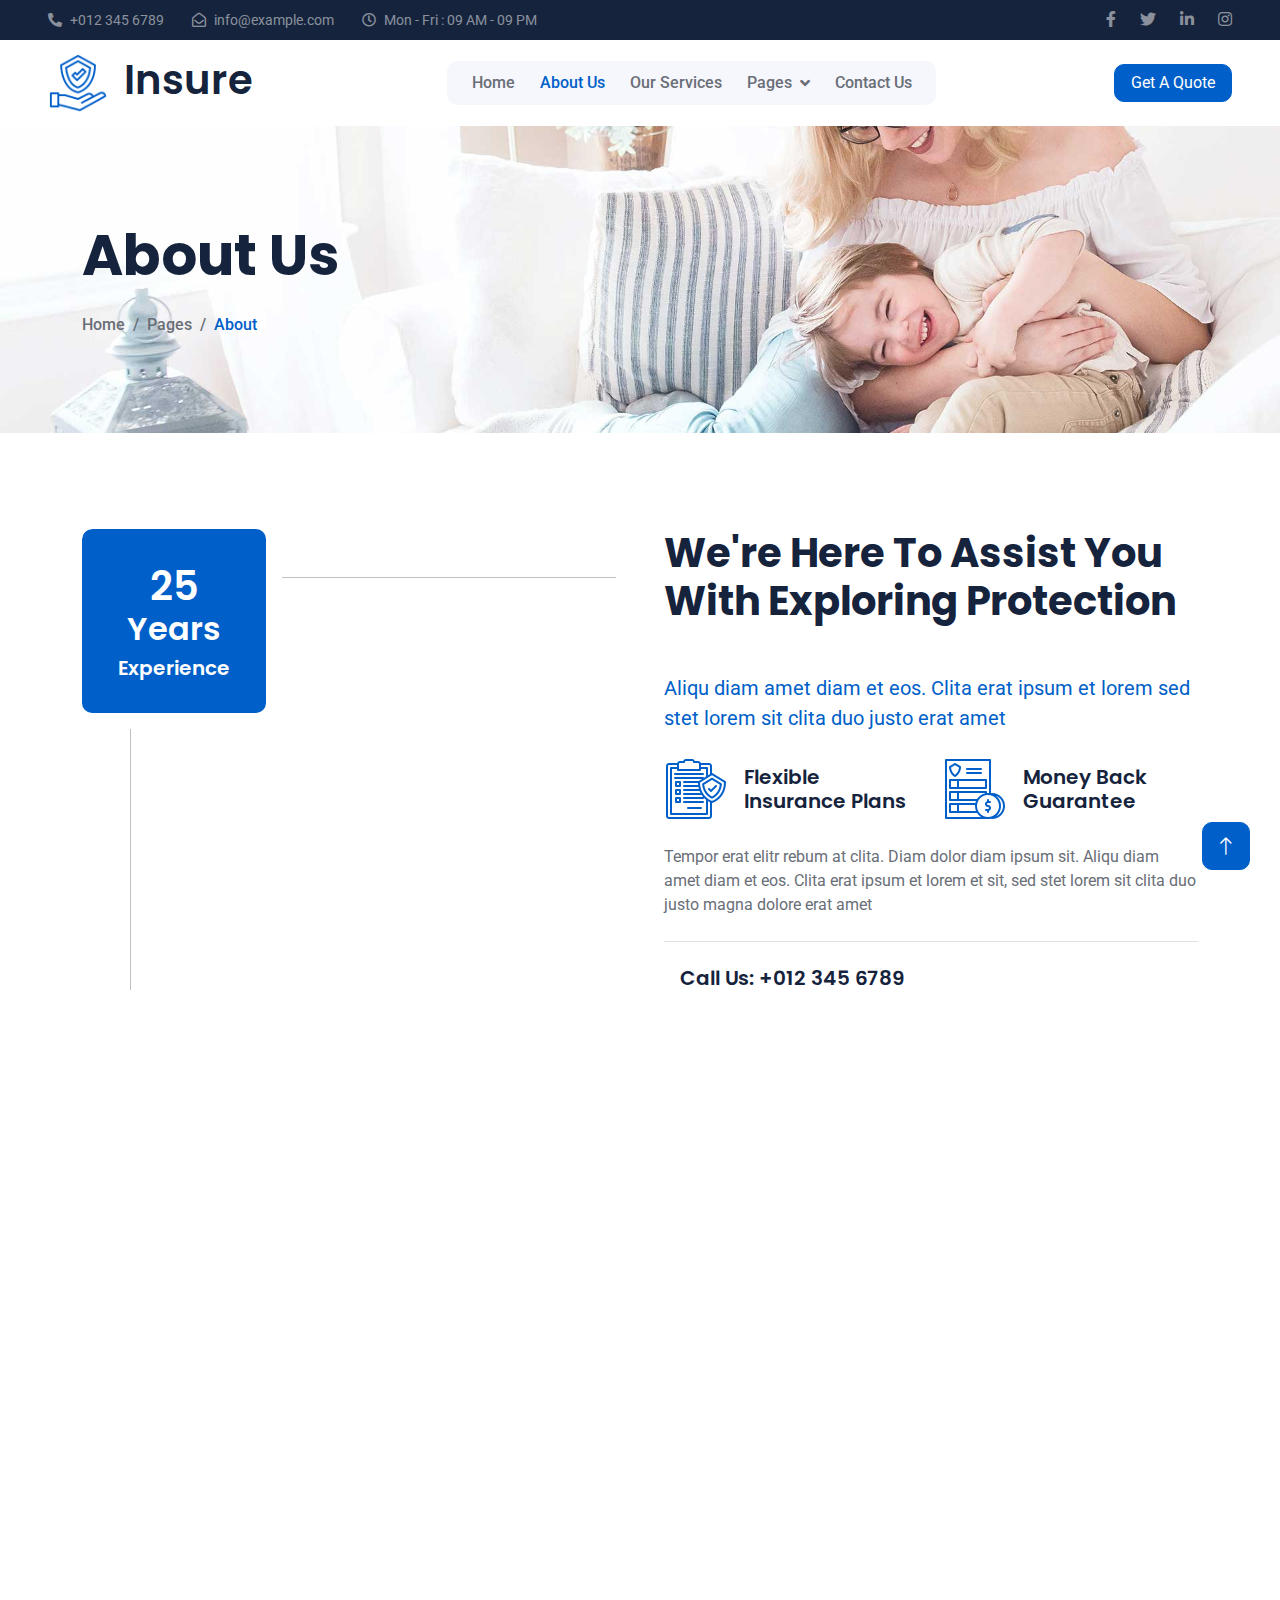
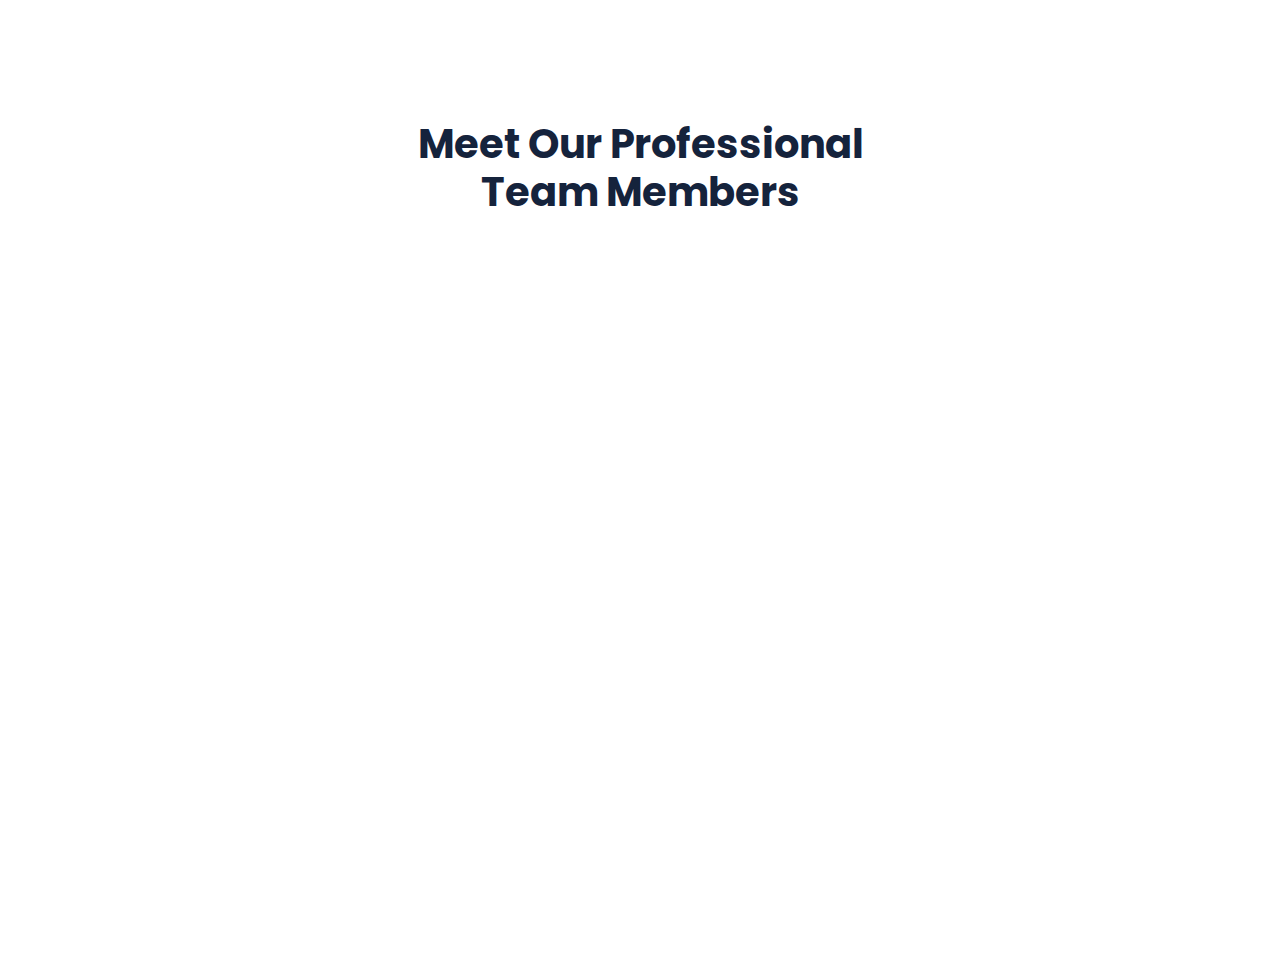
==== about.html @ 09db748a "first commit" ====
<!DOCTYPE html>
<html lang="en">
  <head>
    <meta charset="utf-8" />
    <title>Insure - Insurance HTML Template</title>
    <meta content="width=device-width, initial-scale=1.0" name="viewport" />
    <meta content="" name="keywords" />
    <meta content="" name="description" />

    <!-- Favicon -->
    <link href="img/favicon.ico" rel="icon" />

    <!-- Google Web Fonts -->
    <link rel="preconnect" href="https://fonts.googleapis.com" />
    <link rel="preconnect" href="https://fonts.gstatic.com" crossorigin />
    <link
      href="https://fonts.googleapis.com/css2?family=Roboto:wght@400;500&family=Poppins:wght@600;700&display=swap"
      rel="stylesheet"
    />

    <!-- Icon Font Stylesheet -->
    <link   
      href="https://cdnjs.cloudflare.com/ajax/libs/font-awesome/5.10.0/css/all.min.css"
      rel="stylesheet"
    />
    <link
      href="https://cdn.jsdelivr.net/npm/bootstrap-icons@1.4.1/font/bootstrap-icons.css"
      rel="stylesheet"
    />

    <!-- Libraries Stylesheet -->
    <link href="lib/animate/animate.min.css" rel="stylesheet" />
    <link href="lib/owlcarousel/assets/owl.carousel.min.css" rel="stylesheet" />

    <!-- Customized Bootstrap Stylesheet -->
    <link href="css/bootstrap.min.css" rel="stylesheet" />

    <!-- Template Stylesheet -->
    <link href="css/style.css" rel="stylesheet" />
  </head>

  <body>
    <!-- Spinner Start -->
    <div
      id="spinner"
      class="show bg-white position-fixed translate-middle w-100 vh-100 top-50 start-50 d-flex align-items-center justify-content-center"
    >
      <div class="spinner-grow text-primary" role="status"></div>
    </div>
    <!-- Spinner End -->

    <!-- Topbar Start -->
    <div
      class="container-fluid bg-dark text-white-50 py-2 px-0 d-none d-lg-block"
    >
      <div class="row gx-0 align-items-center">
        <div class="col-lg-7 px-5 text-start">
          <div class="h-100 d-inline-flex align-items-center me-4">
            <small class="fa fa-phone-alt me-2"></small>
            <small>+012 345 6789</small>
          </div>
          <div class="h-100 d-inline-flex align-items-center me-4">
            <small class="far fa-envelope-open me-2"></small>
            <small>info@example.com</small>
          </div>
          <div class="h-100 d-inline-flex align-items-center me-4">
            <small class="far fa-clock me-2"></small>
            <small>Mon - Fri : 09 AM - 09 PM</small>
          </div>
        </div>
        <div class="col-lg-5 px-5 text-end">
          <div class="h-100 d-inline-flex align-items-center">
            <a class="text-white-50 ms-4" href=""
              ><i class="fab fa-facebook-f"></i
            ></a>
            <a class="text-white-50 ms-4" href=""
              ><i class="fab fa-twitter"></i
            ></a>
            <a class="text-white-50 ms-4" href=""
              ><i class="fab fa-linkedin-in"></i
            ></a>
            <a class="text-white-50 ms-4" href=""
              ><i class="fab fa-instagram"></i
            ></a>
          </div>
        </div>
      </div>
    </div>
    <!-- Topbar End -->

    <!-- Navbar Start -->
    <nav
      class="navbar navbar-expand-lg bg-white navbar-light sticky-top px-4 px-lg-5"
    >
      <a href="index.html" class="navbar-brand d-flex align-items-center">
        <h1 class="m-0">
          <img
            class="img-fluid me-3"
            src="img/icon/icon-02-primary.png"
            alt=""
          />Insure
        </h1>
      </a>
      <button
        type="button"
        class="navbar-toggler"
        data-bs-toggle="collapse"
        data-bs-target="#navbarCollapse"
      >
        <span class="navbar-toggler-icon"></span>
      </button>
      <div class="collapse navbar-collapse" id="navbarCollapse">
        <div class="navbar-nav mx-auto bg-light rounded pe-4 py-3 py-lg-0">
          <a href="index.html" class="nav-item nav-link">Home</a>
          <a href="about.html" class="nav-item nav-link active">About Us</a>
          <a href="service.html" class="nav-item nav-link">Our Services</a>
          <div class="nav-item dropdown">
            <a
              href="#"
              class="nav-link dropdown-toggle"
              data-bs-toggle="dropdown"
              >Pages</a
            >
            <div class="dropdown-menu bg-light border-0 m-0">
              <a href="feature.html" class="dropdown-item">Features</a>
              <a href="appointment.html" class="dropdown-item">Appointment</a>
              <a href="team.html" class="dropdown-item">Team Members</a>
              <a href="testimonial.html" class="dropdown-item">Testimonial</a>
              <a href="404.html" class="dropdown-item">404 Page</a>
            </div>
          </div>
          <a href="contact.html" class="nav-item nav-link">Contact Us</a>
          
        </div>
      </div>
      <a href="" class="btn btn-primary px-3 d-none d-lg-block">Get A Quote</a>
    </nav>
    <!-- Navbar End -->

    <!-- Page Header Start -->
    <div
      class="container-fluid page-header py-5 mb-5 wow fadeIn"
      data-wow-delay="0.1s"
    >
      <div class="container py-5">
        <h1 class="display-4 animated slideInDown mb-4">About Us</h1>
        <nav aria-label="breadcrumb animated slideInDown">
          <ol class="breadcrumb mb-0">
            <li class="breadcrumb-item"><a href="#">Home</a></li>
            <li class="breadcrumb-item"><a href="#">Pages</a></li>
            <li class="breadcrumb-item active" aria-current="page">About</li>
          </ol>
        </nav>
      </div>
    </div>
    <!-- Page Header End -->

    <!-- About Start -->
    <div class="container-xxl py-5">
      <div class="container">
        <div class="row g-5">
          <div class="col-lg-6 wow fadeInUp" data-wow-delay="0.1s">
            <div
              class="position-relative overflow-hidden rounded ps-5 pt-5 h-100"
              style="min-height: 400px"
            >
              <img
                class="position-absolute w-100 h-100"
                src="img/about.jpg"
                alt=""
                style="object-fit: cover"
              />
              <div
                class="position-absolute top-0 start-0 bg-white rounded pe-3 pb-3"
                style="width: 200px; height: 200px"
              >
                <div
                  class="d-flex flex-column justify-content-center text-center bg-primary rounded h-100 p-3"
                >
                  <h1 class="text-white mb-0">25</h1>
                  <h2 class="text-white">Years</h2>
                  <h5 class="text-white mb-0">Experience</h5>
                </div>
              </div>
            </div>
          </div>
          <div class="col-lg-6 wow fadeInUp" data-wow-delay="0.5s">
            <div class="h-100">
              <h1 class="display-6 mb-5">
                We're Here To Assist You With Exploring Protection
              </h1>
              <p class="fs-5 text-primary mb-4">
                Aliqu diam amet diam et eos. Clita erat ipsum et lorem sed stet
                lorem sit clita duo justo erat amet
              </p>
              <div class="row g-4 mb-4">
                <div class="col-sm-6">
                  <div class="d-flex align-items-center">
                    <img
                      class="flex-shrink-0 me-3"
                      src="img/icon/icon-04-primary.png"
                      alt=""
                    />
                    <h5 class="mb-0">Flexible Insurance Plans</h5>
                  </div>
                </div>
                <div class="col-sm-6">
                  <div class="d-flex align-items-center">
                    <img
                      class="flex-shrink-0 me-3"
                      src="img/icon/icon-03-primary.png"
                      alt=""
                    />
                    <h5 class="mb-0">Money Back Guarantee</h5>
                  </div>
                </div>
              </div>
              <p class="mb-4">
                Tempor erat elitr rebum at clita. Diam dolor diam ipsum sit.
                Aliqu diam amet diam et eos. Clita erat ipsum et lorem et sit,
                sed stet lorem sit clita duo justo magna dolore erat amet
              </p>
              <div class="border-top mt-4 pt-4">
                <div class="d-flex align-items-center">
                  <img
                    class="flex-shrink-0 rounded-circle me-3"
                    src="img/profile.jpg"
                    alt=""
                  />
                  <h5 class="mb-0">Call Us: +012 345 6789</h5>
                </div>
              </div>
            </div>
          </div>
        </div>
      </div>
    </div>
    <!-- About End -->

    <!-- Facts Start -->
    <div class="container-fluid overflow-hidden my-5 px-lg-0">
      <div class="container facts px-lg-0">
        <div class="row g-0 mx-lg-0">
          <div class="col-lg-6 facts-text wow fadeIn" data-wow-delay="0.1s">
            <div class="h-100 px-4 ps-lg-0">
              <h1 class="text-white mb-4">For Individuals And Organisations</h1>
              <p class="text-light mb-5">
                Tempor erat elitr rebum at clita. Diam dolor diam ipsum sit.
                Aliqu diam amet diam et eos. Clita erat ipsum et lorem et sit,
                sed stet lorem sit clita duo justo magna dolore erat amet
              </p>
              <a href="" class="align-self-start btn btn-secondary py-3 px-5"
                >More Details</a
              >
            </div>
          </div>
          <div class="col-lg-6 facts-counter wow fadeIn" data-wow-delay="0.5s">
            <div class="h-100 px-4 pe-lg-0">
              <div class="row g-5">
                <div class="col-sm-6">
                  <h1 class="display-5" data-toggle="counter-up">1234</h1>
                  <p class="fs-5 text-primary">Happy Clients</p>
                </div>
                <div class="col-sm-6">
                  <h1 class="display-5" data-toggle="counter-up">1234</h1>
                  <p class="fs-5 text-primary">Projects Succeed</p>
                </div>
                <div class="col-sm-6">
                  <h1 class="display-5" data-toggle="counter-up">1234</h1>
                  <p class="fs-5 text-primary">Awards Achieved</p>
                </div>
                <div class="col-sm-6">
                  <h1 class="display-5" data-toggle="counter-up">1234</h1>
                  <p class="fs-5 text-primary">Team Members</p>
                </div>
              </div>
            </div>
          </div>
        </div>
      </div>
    </div>
    <!-- Facts End -->

    <!-- Team Start -->
    <div class="container-xxl py-5">
      <div class="container">
        <div class="text-center mx-auto" style="max-width: 500px">
          <h1 class="display-6 mb-5">Meet Our Professional Team Members</h1>
        </div>
        <div class="row g-4">
          <div class="col-lg-3 col-md-6 wow fadeInUp" data-wow-delay="0.1s">
            <div class="team-item rounded">
              <img class="img-fluid" src="img/team-1.jpg" alt="" />
              <div class="text-center p-4">
                <h5>Full Name</h5>
                <span>Designation</span>
              </div>
              <div class="team-text text-center bg-white p-4">
                <h5>Full Name</h5>
                <p>Designation</p>
                <div class="d-flex justify-content-center">
                  <a class="btn btn-square btn-light m-1" href=""
                    ><i class="fab fa-twitter"></i
                  ></a>
                  <a class="btn btn-square btn-light m-1" href=""
                    ><i class="fab fa-facebook-f"></i
                  ></a>
                  <a class="btn btn-square btn-light m-1" href=""
                    ><i class="fab fa-youtube"></i
                  ></a>
                  <a class="btn btn-square btn-light m-1" href=""
                    ><i class="fab fa-linkedin-in"></i
                  ></a>
                </div>
              </div>
            </div>
          </div>
          <div class="col-lg-3 col-md-6 wow fadeInUp" data-wow-delay="0.3s">
            <div class="team-item rounded">
              <img class="img-fluid" src="img/team-2.jpg" alt="" />
              <div class="text-center p-4">
                <h5>Full Name</h5>
                <span>Designation</span>
              </div>
              <div class="team-text text-center bg-white p-4">
                <h5>Full Name</h5>
                <p>Designation</p>
                <div class="d-flex justify-content-center">
                  <a class="btn btn-square btn-light m-1" href=""
                    ><i class="fab fa-twitter"></i
                  ></a>
                  <a class="btn btn-square btn-light m-1" href=""
                    ><i class="fab fa-facebook-f"></i
                  ></a>
                  <a class="btn btn-square btn-light m-1" href=""
                    ><i class="fab fa-youtube"></i
                  ></a>
                  <a class="btn btn-square btn-light m-1" href=""
                    ><i class="fab fa-linkedin-in"></i
                  ></a>
                </div>
              </div>
            </div>
          </div>
          <div class="col-lg-3 col-md-6 wow fadeInUp" data-wow-delay="0.5s">
            <div class="team-item rounded">
              <img class="img-fluid" src="img/team-3.jpg" alt="" />
              <div class="text-center p-4">
                <h5>Full Name</h5>
                <span>Designation</span>
              </div>
              <div class="team-text text-center bg-white p-4">
                <h5>Full Name</h5>
                <p>Designation</p>
                <div class="d-flex justify-content-center">
                  <a class="btn btn-square btn-light m-1" href=""
                    ><i class="fab fa-twitter"></i
                  ></a>
                  <a class="btn btn-square btn-light m-1" href=""
                    ><i class="fab fa-facebook-f"></i
                  ></a>
                  <a class="btn btn-square btn-light m-1" href=""
                    ><i class="fab fa-youtube"></i
                  ></a>
                  <a class="btn btn-square btn-light m-1" href=""
                    ><i class="fab fa-linkedin-in"></i
                  ></a>
                </div>
              </div>
            </div>
          </div>
          <div class="col-lg-3 col-md-6 wow fadeInUp" data-wow-delay="0.7s">
            <div class="team-item rounded">
              <img class="img-fluid" src="img/team-4.jpg" alt="" />
              <div class="text-center p-4">
                <h5>Full Name</h5>
                <span>Designation</span>
              </div>
              <div class="team-text text-center bg-white p-4">
                <h5>Full Name</h5>
                <p>Designation</p>
                <div class="d-flex justify-content-center">
                  <a class="btn btn-square btn-light m-1" href=""
                    ><i class="fab fa-twitter"></i
                  ></a>
                  <a class="btn btn-square btn-light m-1" href=""
                    ><i class="fab fa-facebook-f"></i
                  ></a>
                  <a class="btn btn-square btn-light m-1" href=""
                    ><i class="fab fa-youtube"></i
                  ></a>
                  <a class="btn btn-square btn-light m-1" href=""
                    ><i class="fab fa-linkedin-in"></i
                  ></a>
                </div>
              </div>
            </div>
          </div>
        </div>
      </div>
    </div>
    <!-- Team End -->

    <!-- Footer Start -->
    <div
      class="container-fluid bg-dark footer mt-5 pt-5 wow fadeIn"
      data-wow-delay="0.1s"
    >
      <div class="container py-5">
        <div class="row g-5">
          <div class="col-lg-3 col-md-6">
            <h1 class="text-white mb-4">
              <img
                class="img-fluid me-3"
                src="img/icon/icon-02-light.png"
                alt=""
              />Insure
            </h1>
            <p>
              Diam dolor diam ipsum sit. Aliqu diam amet diam et eos. Clita erat
              ipsum et lorem et sit, sed stet lorem sit clita
            </p>
            <div class="d-flex pt-2">
              <a class="btn btn-square me-1" href=""
                ><i class="fab fa-twitter"></i
              ></a>
              <a class="btn btn-square me-1" href=""
                ><i class="fab fa-facebook-f"></i
              ></a>
              <a class="btn btn-square me-1" href=""
                ><i class="fab fa-youtube"></i
              ></a>
              <a class="btn btn-square me-0" href=""
                ><i class="fab fa-linkedin-in"></i
              ></a>
            </div>
          </div>
          <div class="col-lg-3 col-md-6">
            <h5 class="text-light mb-4">Address</h5>
            <p>
              <i class="fa fa-map-marker-alt me-3"></i>123 Street, New York, USA
            </p>
            <p><i class="fa fa-phone-alt me-3"></i>+012 345 67890</p>
            <p><i class="fa fa-envelope me-3"></i>info@example.com</p>
          </div>
          <div class="col-lg-3 col-md-6">
            <h5 class="text-light mb-4">Quick Links</h5>
            <a class="btn btn-link" href="">About Us</a>
            <a class="btn btn-link" href="">Contact Us</a>
            <a class="btn btn-link" href="">Our Services</a>
            <a class="btn btn-link" href="">Terms & Condition</a>
            <a class="btn btn-link" href="">Support</a>
          </div>
          <div class="col-lg-3 col-md-6">
            <h5 class="text-light mb-4">Newsletter</h5>
            <p>Dolor amet sit justo amet elitr clita ipsum elitr est.</p>
            <div class="position-relative mx-auto" style="max-width: 400px">
              <input
                class="form-control bg-transparent w-100 py-3 ps-4 pe-5"
                type="text"
                placeholder="Your email"
              />
              <button
                type="button"
                class="btn btn-secondary py-2 position-absolute top-0 end-0 mt-2 me-2"
              >
                SignUp
              </button>
            </div>
          </div>
        </div>
      </div>
      <div class="container-fluid copyright">
        <div class="container">
          <div class="row">
            <div class="col-md-6 text-center text-md-start mb-3 mb-md-0">
              &copy; <a href="#">Your Site Name</a>, All Right Reserved.
            </div>
            <div class="col-md-6 text-center text-md-end">
              <!--/*** This template is free as long as you keep the footer author’s credit link/attribution link/backlink. If you'd like to use the template without the footer author’s credit link/attribution link/backlink, you can purchase the Credit Removal License from "https://htmlcodex.com/credit-removal". Thank you for your support. ***/-->
              Designed By <a href="https://htmlcodex.com">HTML Codex</a>
              <br />Distributed By:
              <a href="https://themewagon.com" target="_blank">ThemeWagon</a>
            </div>
          </div>
        </div>
      </div>
    </div>
    <!-- Footer End -->

    <!-- Back to Top -->
    <a href="#" class="btn btn-lg btn-primary btn-lg-square back-to-top"
      ><i class="bi bi-arrow-up"></i
    ></a>

    <!-- JavaScript Libraries -->
    <script src="https://code.jquery.com/jquery-3.4.1.min.js"></script>
    <script src="https://cdn.jsdelivr.net/npm/bootstrap@5.0.0/dist/js/bootstrap.bundle.min.js"></script>
    <script src="lib/wow/wow.min.js"></script>
    <script src="lib/easing/easing.min.js"></script>
    <script src="lib/waypoints/waypoints.min.js"></script>
    <script src="lib/owlcarousel/owl.carousel.min.js"></script>
    <script src="lib/counterup/counterup.min.js"></script>

    <!-- Template Javascript -->
    <script src="js/main.js"></script>
  </body>
</html>
---- css/style.css ----
/********** Template CSS **********/
:root {
    --primary: #015FC9;
    --secondary: #0DD3F1;
    --light: #F6F7FC;
    --dark: #15233C;
}

.back-to-top {
    position: fixed;
    display: none;
    right: 30px;
    bottom: 30px;
    z-index: 99;
}


/*** Spinner ***/
#spinner {
    opacity: 0;
    visibility: hidden;
    transition: opacity .0s ease-out, visibility 0s linear .5s;
    z-index: 99999;
}

#spinner.show {
    transition: opacity .0s ease-out, visibility 0s linear 0s;
    visibility: visible;
    opacity: 1;
}


/*** Button ***/
.btn {
    transition: .5s;
}

.btn.btn-primary,
.btn.btn-outline-primary:hover,
.btn.btn-secondary,
.btn.btn-outline-secondary:hover {
    color: #FFFFFF;
}

.btn.btn-primary:hover {
    background: var(--secondary);
    border-color: var(--secondary);
}

.btn.btn-secondary:hover {
    background: var(--primary);
    border-color: var(--primary);
}

.btn-square {
    width: 38px;
    height: 38px;
}

.btn-sm-square {
    width: 32px;
    height: 32px;
}

.btn-lg-square {
    width: 48px;
    height: 48px;
}

.btn-square,
.btn-sm-square,
.btn-lg-square {
    padding: 0;
    display: flex;
    align-items: center;
    justify-content: center;
    font-weight: normal;
}


/*** Navbar ***/
.navbar.sticky-top {
    top: -100px;
    transition: .5s;
}

.navbar .navbar-brand img {
    max-height: 60px;
}

.navbar .navbar-nav .nav-link {
    margin-left: 25px;
    padding: 10px 0;
    color: #696E77;
    font-weight: 500;
    outline: none;
}

.navbar .navbar-nav .nav-link:hover,
.navbar .navbar-nav .nav-link.active {
    color: var(--primary);
}

.navbar .dropdown-toggle::after {
    border: none;
    content: "\f107";
    font-family: "Font Awesome 5 Free";
    font-weight: 900;
    vertical-align: middle;
    margin-left: 8px;
}

@media (max-width: 991.98px) {
    .navbar .navbar-brand img {
        max-height: 45px;
    }

    .navbar .navbar-nav {
        margin-top: 20px;
        margin-bottom: 15px;
    }

    .navbar .nav-item .dropdown-menu {
        padding-left: 30px;
    }
}

@media (min-width: 992px) {
    .navbar .nav-item .dropdown-menu {
        display: block;
        border: none;
        margin-top: 0;
        top: 150%;
        right: 0;
        opacity: 0;
        visibility: hidden;
        transition: .5s;
    }

    .navbar .nav-item:hover .dropdown-menu {
        top: 100%;
        visibility: visible;
        transition: .5s;
        opacity: 1;
    }
}


/*** Header ***/
.carousel-caption {
    top: 0;
    left: 0;
    right: 0;
    bottom: 0;
    display: flex;
    align-items: center;
    text-align: start;
    z-index: 1;
}

.carousel-control-prev,
.carousel-control-next {
    width: 15%;
}

.carousel-control-prev-icon,
.carousel-control-next-icon {
    width: 3rem;
    height: 3rem;
    background-color: var(--primary);
    border: 15px solid var(--primary);
    border-radius: 50px;
}

@media (max-width: 768px) {
    #header-carousel .carousel-item {
        position: relative;
        min-height: 450px;
    }
    
    #header-carousel .carousel-item img {
        position: absolute;
        width: 100%;
        height: 100%;
        object-fit: cover;
    }
}

.page-header {
    background: url(../img/carousel-1.jpg) center center no-repeat;
    background-size: cover;
}

.page-header .breadcrumb-item,
.page-header .breadcrumb-item a {
    font-weight: 500;
}

.page-header .breadcrumb-item a,
.page-header .breadcrumb-item+.breadcrumb-item::before {
    color: #696E77;
}

.page-header .breadcrumb-item a:hover,
.page-header .breadcrumb-item.active {
    color: var(--primary);
}


/*** Facts ***/
@media (min-width: 992px) {
    .container.facts {
        max-width: 100% !important;
    }

    .container.facts .facts-text {
        padding-left: calc(((100% - 960px) / 2) + .75rem);
    }

    .container.facts .facts-counter {
        padding-right: calc(((100% - 960px) / 2) + .75rem);
    }
}

@media (min-width: 1200px) {
    .container.facts .facts-text  {
        padding-left: calc(((100% - 1140px) / 2) + .75rem);
    }

    .container.facts .facts-counter  {
        padding-right: calc(((100% - 1140px) / 2) + .75rem);
    }
}

@media (min-width: 1400px) {
    .container.facts .facts-text  {
        padding-left: calc(((100% - 1320px) / 2) + .75rem);
    }

    .container.facts .facts-counter  {
        padding-right: calc(((100% - 1320px) / 2) + .75rem);
    }
}

.container.facts .facts-text {
    background: linear-gradient(rgba(1, 95, 201, .9), rgba(1, 95, 201, .9)), url(../img/carousel-1.jpg) center right no-repeat;
    background-size: cover;
}

.container.facts .facts-counter {
    background: linear-gradient(rgba(255, 255, 255, .9), rgba(255, 255, 255, .9)), url(../img/carousel-2.jpg) center right no-repeat;
    background-size: cover;
}

.container.facts .facts-text .h-100,
.container.facts .facts-counter .h-100 {
    padding: 6rem 0;
    display: flex;
    flex-direction: column;
    justify-content: center;
}


/*** Service ***/
.service-item {
    position: relative;
    overflow: hidden;
    box-shadow: 0 0 45px rgba(0, 0, 0, .07);
}

.service-item .service-icon {
    width: 90px;
    height: 90px;
    display: flex;
    align-items: center;
    justify-content: center;
}

.service-item .service-icon img {
    max-width: 60px;
    max-height: 60px;
}

.service-item a.btn {
    color: var(--primary);
}

.service-item a.btn:hover {
    color: #FFFFFF;
    background: var(--primary);
    border-color: var(--primary);
}


/*** Appointment ***/
.appointment {
    background: linear-gradient(rgba(1, 95, 201, .9), rgba(1, 95, 201, .9)), url(../img/carousel-1.jpg) center center no-repeat;
    background-size: cover;
}


/*** Team ***/
.team-item {
    position: relative;
    overflow: hidden;
    box-shadow: 0 0 45px rgba(0, 0, 0, .07);
}

.team-item img {
    transition: .5s;
}

.team-item:hover img {
    transform: scale(1.1);
}

.team-text {
    position: absolute;
    width: 100%;
    left: 0;
    bottom: -50px;
    opacity: 0;
    transition: .5s;
}

.team-item:hover .team-text {
    bottom: 0;
    opacity: 1;
}

.team-item a.btn {
    color: var(--primary);
}

.team-item a.btn:hover {
    color: #FFFFFF;
    background: var(--primary);
    border-color: var(--primary);
}


/*** Testimonial ***/
.animated.pulse {
    animation-duration: 1.5s;
}

.testimonial-left,
.testimonial-right {
    position: relative;
}

.testimonial-left img,
.testimonial-right img {
    position: absolute;
    padding: 5px;
    border: 1px dashed var(--primary);
    border-radius: 10px;
}

.testimonial-left img:nth-child(1),
.testimonial-right img:nth-child(3) {
    width: 70px;
    height: 70px;
    top: 10%;
    left: 50%;
    transform: translateX(-50%);
}

.testimonial-left img:nth-child(2),
.testimonial-right img:nth-child(2) {
    width: 60px;
    height: 60px;
    top: 50%;
    left: 10%;
    transform: translateY(-50%);
}

.testimonial-left img:nth-child(3),
.testimonial-right img:nth-child(1) {
    width: 50px;
    height: 50px;
    bottom: 10%;
    right: 10%;
}

.testimonial-carousel .owl-item img {
    width: 100px;
    height: 100px;
}

.testimonial-carousel .owl-nav {
    margin-top: 30px;
    display: flex;
    justify-content: center;
}

.testimonial-carousel .owl-nav .owl-prev,
.testimonial-carousel .owl-nav .owl-next {
    margin: 0 5px;
    width: 45px;
    height: 45px;
    display: flex;
    align-items: center;
    justify-content: center;
    color: #FFFFFF;
    background: var(--primary);
    border-radius: 10px;
    font-size: 22px;
    transition: .5s;
}

.testimonial-carousel .owl-nav .owl-prev:hover,
.testimonial-carousel .owl-nav .owl-next:hover {
    background: var(--secondary);
}


/*** Footer ***/
.footer {
    color: #A7A8B4;
}

.footer .btn.btn-link {
    display: block;
    margin-bottom: 5px;
    padding: 0;
    text-align: left;
    color: #A7A8B4;
    font-weight: normal;
    text-transform: capitalize;
    transition: .3s;
}

.footer .btn.btn-link::before {
    position: relative;
    content: "\f105";
    font-family: "Font Awesome 5 Free";
    font-weight: 900;
    color: #A7A8B4;
    margin-right: 10px;
}

.footer .btn.btn-link:hover {
    color: var(--light);
    letter-spacing: 1px;
    box-shadow: none;
}

.footer .btn.btn-square {
    color: #A7A8B4;
    border: 1px solid#A7A8B4;
}

.footer .btn.btn-square:hover {
    color: var(--secondary);
    border-color: var(--light);
}

.footer .copyright {
    padding: 25px 0;
    font-size: 15px;
    border-top: 1px solid rgba(256, 256, 256, .1);
}

.footer .copyright a {
    color: var(--secondary);
}

.footer .copyright a:hover {
    color: #FFFFFF;
}
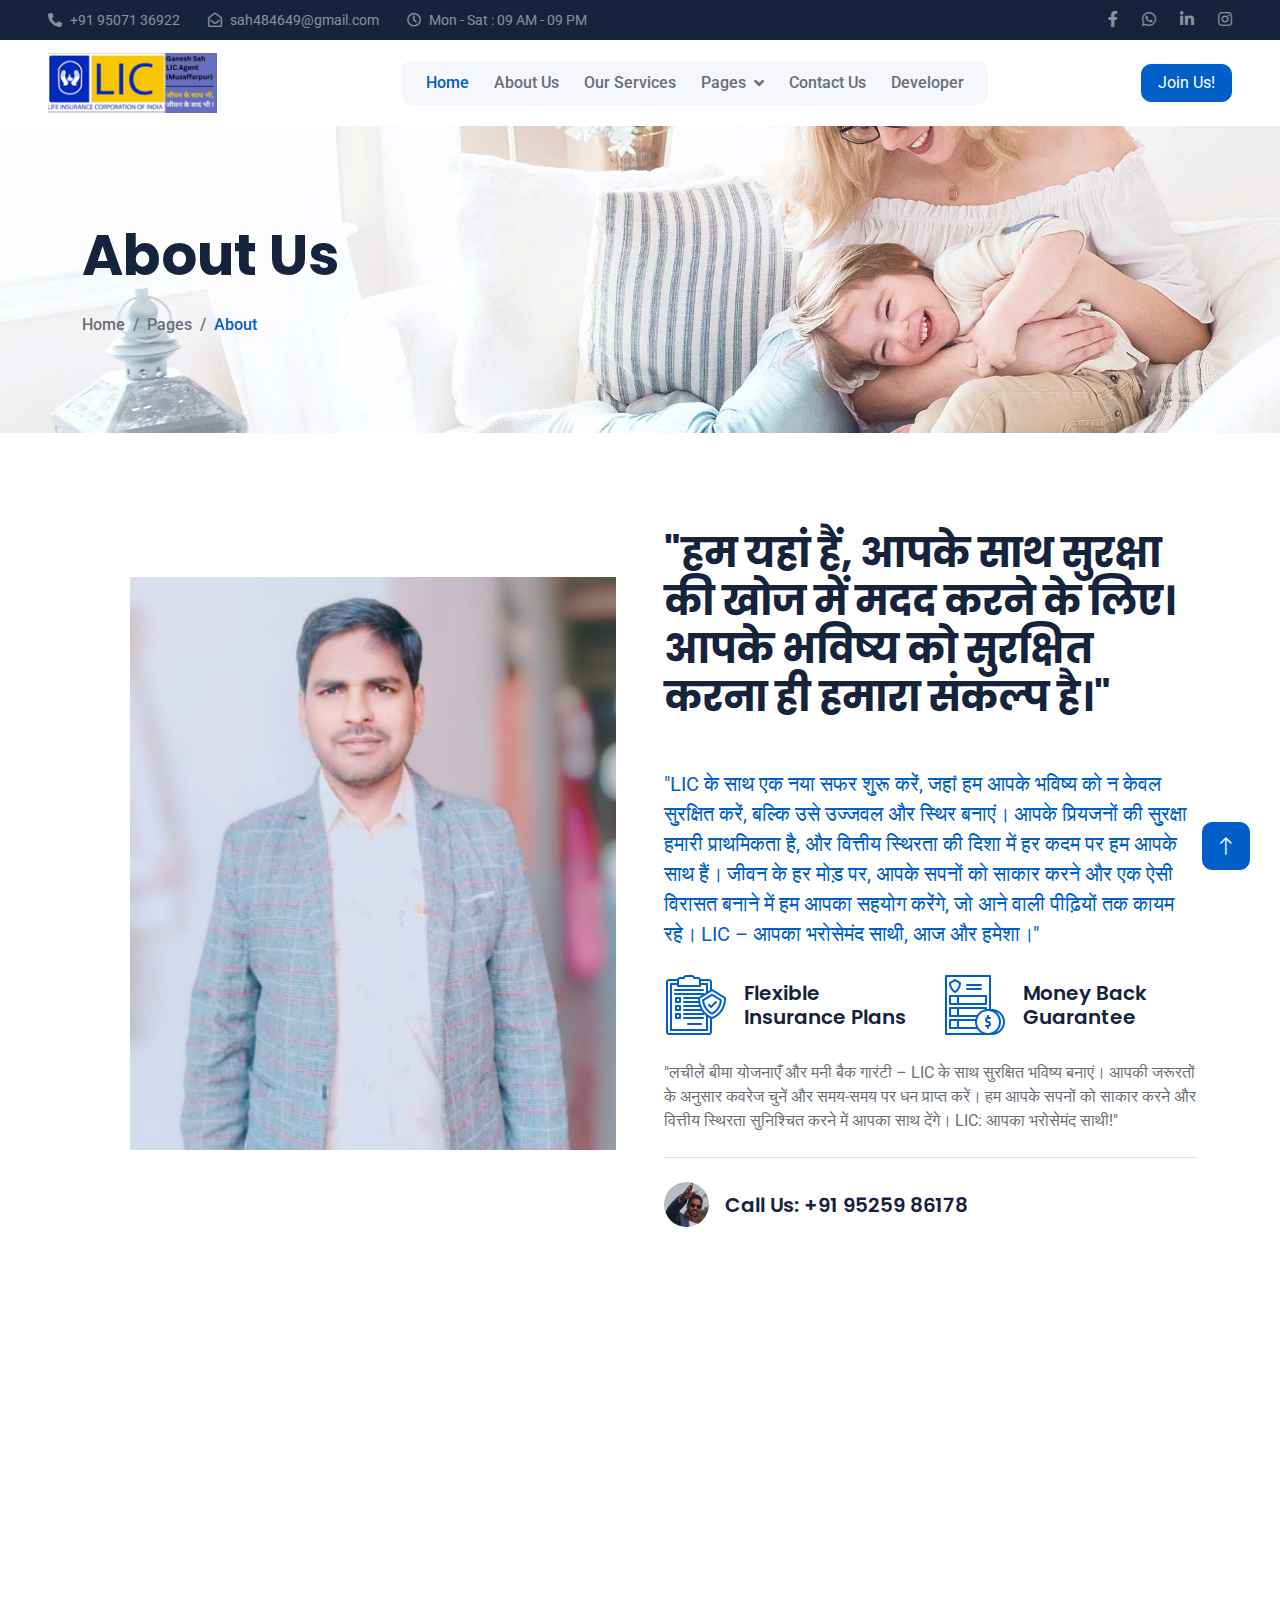
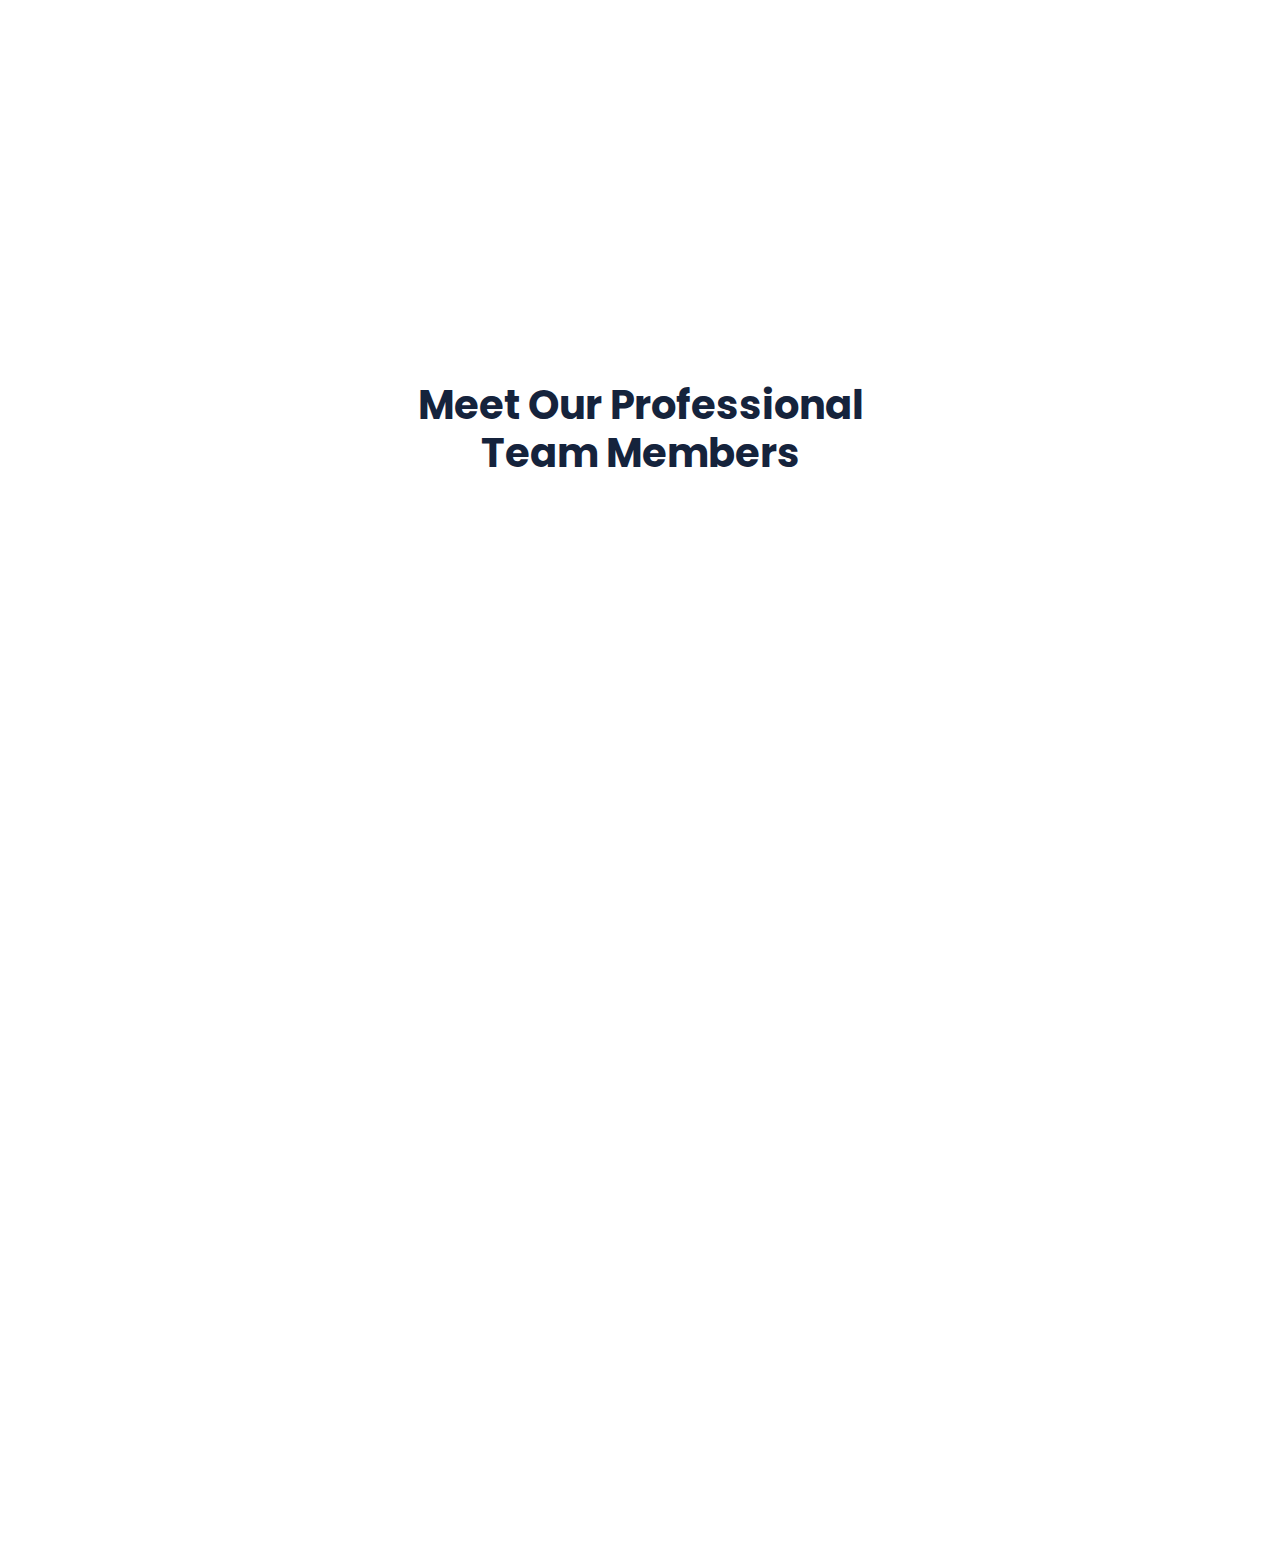
==== commit 473cdf4d: "hi" ====
--- a/about.html
+++ b/about.html
@@ -2,7 +2,7 @@
 <html lang="en">
   <head>
     <meta charset="utf-8" />
-    <title>Insure - Insurance HTML Template</title>
+    <title>LIC - Ganesh Sah</title>
     <meta content="width=device-width, initial-scale=1.0" name="viewport" />
     <meta content="" name="keywords" />
     <meta content="" name="description" />
@@ -57,29 +57,29 @@
         <div class="col-lg-7 px-5 text-start">
           <div class="h-100 d-inline-flex align-items-center me-4">
             <small class="fa fa-phone-alt me-2"></small>
-            <small>+012 345 6789</small>
+            <small>+91 95071 36922</small>
           </div>
           <div class="h-100 d-inline-flex align-items-center me-4">
             <small class="far fa-envelope-open me-2"></small>
-            <small>info@example.com</small>
+            <small>sah484649@gmail.com</small>
           </div>
           <div class="h-100 d-inline-flex align-items-center me-4">
             <small class="far fa-clock me-2"></small>
-            <small>Mon - Fri : 09 AM - 09 PM</small>
+            <small>Mon - Sat : 09 AM - 09 PM</small>
           </div>
         </div>
         <div class="col-lg-5 px-5 text-end">
           <div class="h-100 d-inline-flex align-items-center">
-            <a class="text-white-50 ms-4" href=""
+            <a class="text-white-50 ms-4" href="https://www.facebook.com/profile.php?id=100067825811943"
               ><i class="fab fa-facebook-f"></i
             ></a>
-            <a class="text-white-50 ms-4" href=""
-              ><i class="fab fa-twitter"></i
+            <a class="text-white-50 ms-4" href="https://wa.link/1vqtf3"
+              ><i class="fab fa-whatsapp"></i
             ></a>
-            <a class="text-white-50 ms-4" href=""
+            <a class="text-white-50 ms-4" href="https://wa.link/1vqtf3"
               ><i class="fab fa-linkedin-in"></i
             ></a>
-            <a class="text-white-50 ms-4" href=""
+            <a class="text-white-50 ms-4" href="https://www.instagram.com/ganeshsahadviser/"
               ><i class="fab fa-instagram"></i
             ></a>
           </div>
@@ -96,9 +96,9 @@
         <h1 class="m-0">
           <img
             class="img-fluid me-3"
-            src="img/icon/icon-02-primary.png"
+            src="img/icon/lic.png"
             alt=""
-          />Insure
+          />
         </h1>
       </a>
       <button
@@ -111,8 +111,8 @@
       </button>
       <div class="collapse navbar-collapse" id="navbarCollapse">
         <div class="navbar-nav mx-auto bg-light rounded pe-4 py-3 py-lg-0">
-          <a href="index.html" class="nav-item nav-link">Home</a>
-          <a href="about.html" class="nav-item nav-link active">About Us</a>
+          <a href="index.html" class="nav-item nav-link active">Home</a>
+          <a href="about.html" class="nav-item nav-link">About Us</a>
           <a href="service.html" class="nav-item nav-link">Our Services</a>
           <div class="nav-item dropdown">
             <a
@@ -130,10 +130,10 @@
             </div>
           </div>
           <a href="contact.html" class="nav-item nav-link">Contact Us</a>
-          
-        </div>
-      </div>
-      <a href="" class="btn btn-primary px-3 d-none d-lg-block">Get A Quote</a>
+          <a href="developer.html" class="nav-item nav-link">Developer</a>
+        </div>
+      </div>
+      <a href="" class="btn btn-primary px-3 d-none d-lg-block">Join Us!</a>
     </nav>
     <!-- Navbar End -->
 
@@ -165,33 +165,23 @@
               style="min-height: 400px"
             >
               <img
-                class="position-absolute w-100 h-100"
-                src="img/about.jpg"
+                class="position-absolute w-100 h-150"
+                src="img/licjii.jpeg"
                 alt=""
                 style="object-fit: cover"
               />
-              <div
-                class="position-absolute top-0 start-0 bg-white rounded pe-3 pb-3"
-                style="width: 200px; height: 200px"
-              >
-                <div
-                  class="d-flex flex-column justify-content-center text-center bg-primary rounded h-100 p-3"
-                >
-                  <h1 class="text-white mb-0">25</h1>
-                  <h2 class="text-white">Years</h2>
-                  <h5 class="text-white mb-0">Experience</h5>
-                </div>
-              </div>
             </div>
           </div>
           <div class="col-lg-6 wow fadeInUp" data-wow-delay="0.5s">
             <div class="h-100">
               <h1 class="display-6 mb-5">
-                We're Here To Assist You With Exploring Protection
+                "हम यहां हैं, आपके साथ सुरक्षा की खोज में मदद करने के लिए। आपके भविष्य को सुरक्षित करना ही हमारा संकल्प है।"
               </h1>
               <p class="fs-5 text-primary mb-4">
-                Aliqu diam amet diam et eos. Clita erat ipsum et lorem sed stet
-                lorem sit clita duo justo erat amet
+                "LIC के साथ एक नया सफर शुरू करें, जहां हम आपके भविष्य को न केवल सुरक्षित करें, बल्कि उसे उज्जवल और स्थिर बनाएं। 
+                आपके प्रियजनों की सुरक्षा हमारी प्राथमिकता है, और वित्तीय स्थिरता की दिशा में हर कदम पर हम आपके साथ हैं। जीवन के हर मोड़ पर, 
+                आपके सपनों को साकार करने और एक ऐसी विरासत बनाने में हम आपका सहयोग करेंगे, जो आने वाली पीढ़ियों तक कायम रहे। 
+                LIC – आपका भरोसेमंद साथी, आज और हमेशा।"
               </p>
               <div class="row g-4 mb-4">
                 <div class="col-sm-6">
@@ -216,18 +206,19 @@
                 </div>
               </div>
               <p class="mb-4">
-                Tempor erat elitr rebum at clita. Diam dolor diam ipsum sit.
-                Aliqu diam amet diam et eos. Clita erat ipsum et lorem et sit,
-                sed stet lorem sit clita duo justo magna dolore erat amet
+                "लचीलें बीमा योजनाएँ और मनी बैक गारंटी – LIC के साथ सुरक्षित भविष्य बनाएं। 
+                आपकी जरूरतों के अनुसार कवरेज चुनें और समय-समय पर धन प्राप्त करें। 
+                हम आपके सपनों को साकार करने और वित्तीय स्थिरता सुनिश्चित करने में आपका साथ देंगे। 
+                LIC: आपका भरोसेमंद साथी!"
               </p>
               <div class="border-top mt-4 pt-4">
                 <div class="d-flex align-items-center">
                   <img
                     class="flex-shrink-0 rounded-circle me-3"
-                    src="img/profile.jpg"
+                    src="img/sah.png"
                     alt=""
                   />
-                  <h5 class="mb-0">Call Us: +012 345 6789</h5>
+                  <h5 class="mb-0">Call Us: +91 95259 86178</h5>
                 </div>
               </div>
             </div>
@@ -245,11 +236,12 @@
             <div class="h-100 px-4 ps-lg-0">
               <h1 class="text-white mb-4">For Individuals And Organisations</h1>
               <p class="text-light mb-5">
-                Tempor erat elitr rebum at clita. Diam dolor diam ipsum sit.
-                Aliqu diam amet diam et eos. Clita erat ipsum et lorem et sit,
-                sed stet lorem sit clita duo justo magna dolore erat amet
+                "लचीलें बीमा योजनाएँ और मनी बैक गारंटी – LIC के साथ व्यक्तियों और संगठनों का 
+                सुरक्षित भविष्य। अपनी आवश्यकताओं के अनुसार कवरेज चुनें और समय-समय पर धन 
+                वापस पाएं। LIC आपके सपनों और वित्तीय स्थिरता की गारंटी देता है। LIC: आपका 
+                और आपके संगठन का भरोसेमंद साथी!"
               </p>
-              <a href="" class="align-self-start btn btn-secondary py-3 px-5"
+              <a href="https://licindia.in/" class="align-self-start btn btn-secondary py-3 px-5"
                 >More Details</a
               >
             </div>
@@ -258,19 +250,19 @@
             <div class="h-100 px-4 pe-lg-0">
               <div class="row g-5">
                 <div class="col-sm-6">
-                  <h1 class="display-5" data-toggle="counter-up">1234</h1>
+                  <h1 class="display-5" data-toggle="counter-up">10000</h1>
                   <p class="fs-5 text-primary">Happy Clients</p>
                 </div>
                 <div class="col-sm-6">
-                  <h1 class="display-5" data-toggle="counter-up">1234</h1>
+                  <h1 class="display-5" data-toggle="counter-up">1000</h1>
                   <p class="fs-5 text-primary">Projects Succeed</p>
                 </div>
                 <div class="col-sm-6">
-                  <h1 class="display-5" data-toggle="counter-up">1234</h1>
+                  <h1 class="display-5" data-toggle="counter-up">150</h1>
                   <p class="fs-5 text-primary">Awards Achieved</p>
                 </div>
                 <div class="col-sm-6">
-                  <h1 class="display-5" data-toggle="counter-up">1234</h1>
+                  <h1 class="display-5" data-toggle="counter-up">50</h1>
                   <p class="fs-5 text-primary">Team Members</p>
                 </div>
               </div>
@@ -290,26 +282,26 @@
         <div class="row g-4">
           <div class="col-lg-3 col-md-6 wow fadeInUp" data-wow-delay="0.1s">
             <div class="team-item rounded">
-              <img class="img-fluid" src="img/team-1.jpg" alt="" />
+              <img class="img-fluid" src="img/assManager.png" alt="" />
               <div class="text-center p-4">
-                <h5>Full Name</h5>
-                <span>Designation</span>
+                <h5>Ganesh Sah</h5>
+                <span>Senior LIC Consultant </span>
               </div>
               <div class="team-text text-center bg-white p-4">
-                <h5>Full Name</h5>
-                <p>Designation</p>
+                <h5>Ganesh Sah</h5>
+                <p>Senior LIC Consultant</p>
                 <div class="d-flex justify-content-center">
-                  <a class="btn btn-square btn-light m-1" href=""
+                  <a class="btn btn-square btn-light m-1" href="https://wa.link/1vqtf3"
                     ><i class="fab fa-twitter"></i
                   ></a>
-                  <a class="btn btn-square btn-light m-1" href=""
-                    ><i class="fab fa-facebook-f"></i
-                  ></a>
-                  <a class="btn btn-square btn-light m-1" href=""
-                    ><i class="fab fa-youtube"></i
-                  ></a>
-                  <a class="btn btn-square btn-light m-1" href=""
-                    ><i class="fab fa-linkedin-in"></i
+                  <a class="btn btn-square me-1" href="https://www.facebook.com/profile.php?id=100067825811943"
+                  ><i class="fab fa-facebook-f"></i
+                  ></a>
+                  <a class="btn btn-square me-1" href="https://wa.link/1vqtf3"
+                  ><i class="fab fa-whatsapp"></i
+                  ></a>
+                  <a class="btn btn-square btn-light m-1" href="https://www.instagram.com/ganeshsahadviser/"
+                    ><i class="fab fa-instagram"></i
                   ></a>
                 </div>
               </div>
@@ -317,14 +309,14 @@
           </div>
           <div class="col-lg-3 col-md-6 wow fadeInUp" data-wow-delay="0.3s">
             <div class="team-item rounded">
-              <img class="img-fluid" src="img/team-2.jpg" alt="" />
+              <img class="img-fluid" src="img/pdo.png" alt="" />
               <div class="text-center p-4">
-                <h5>Full Name</h5>
-                <span>Designation</span>
+                <h5>Pragya Pathak</h5>
+                <span>LIC PDO at PDO</span>
               </div>
               <div class="team-text text-center bg-white p-4">
-                <h5>Full Name</h5>
-                <p>Designation</p>
+                <h5>Pragya Pathak</h5>
+                <p>LIC PDO at PDO</p>
                 <div class="d-flex justify-content-center">
                   <a class="btn btn-square btn-light m-1" href=""
                     ><i class="fab fa-twitter"></i
@@ -344,14 +336,14 @@
           </div>
           <div class="col-lg-3 col-md-6 wow fadeInUp" data-wow-delay="0.5s">
             <div class="team-item rounded">
-              <img class="img-fluid" src="img/team-3.jpg" alt="" />
+              <img class="img-fluid" src="img/licdev.png" alt="" />
               <div class="text-center p-4">
-                <h5>Full Name</h5>
-                <span>Designation</span>
+                <h5>Kumar Harsh</h5>
+                <span>Development Officer at LIC</span>
               </div>
               <div class="team-text text-center bg-white p-4">
-                <h5>Full Name</h5>
-                <p>Designation</p>
+                <h5>Kumar Harsh</h5>
+                <p>Development Officer at LIC</p>
                 <div class="d-flex justify-content-center">
                   <a class="btn btn-square btn-light m-1" href=""
                     ><i class="fab fa-twitter"></i
@@ -371,16 +363,16 @@
           </div>
           <div class="col-lg-3 col-md-6 wow fadeInUp" data-wow-delay="0.7s">
             <div class="team-item rounded">
-              <img class="img-fluid" src="img/team-4.jpg" alt="" />
+              <img class="img-fluid" src="img/dev.png" alt="" />
               <div class="text-center p-4">
-                <h5>Full Name</h5>
-                <span>Designation</span>
+                <h5>Er. Pankaj Gupta</h5>
+                <span>Technical Developer</span>
               </div>
               <div class="team-text text-center bg-white p-4">
-                <h5>Full Name</h5>
-                <p>Designation</p>
+                <h5>Er. Pankaj Gupta</h5>
+                <p>Technical Developer</p>
                 <div class="d-flex justify-content-center">
-                  <a class="btn btn-square btn-light m-1" href=""
+                  <a class="btn btn-square btn-light m-1" href="dsfsd"
                     ><i class="fab fa-twitter"></i
                   ></a>
                   <a class="btn btn-square btn-light m-1" href=""
@@ -412,48 +404,51 @@
             <h1 class="text-white mb-4">
               <img
                 class="img-fluid me-3"
-                src="img/icon/icon-02-light.png"
+                src="img/icon/lic.png"
                 alt=""
-              />Insure
+              />
             </h1>
             <p>
-              Diam dolor diam ipsum sit. Aliqu diam amet diam et eos. Clita erat
-              ipsum et lorem et sit, sed stet lorem sit clita
+              गणेश साह, एक LIC इंडिया कंसल्टेंट के रूप में, 
+              ग्राहकों को सुरक्षित और सूचित वित्तीय निर्णय लेने में 
+              मदद करने के प्रति पूरी तरह से समर्पित हैं। वह ग्राहक 
+              की जरूरतों को प्राथमिकता देते हुए, उन्हें सुरक्षा और 
+              दीर्घकालिक लाभ प्रदान करने वाले बीमा समाधान प्रदान करते हैं।
             </p>
             <div class="d-flex pt-2">
-              <a class="btn btn-square me-1" href=""
+              <a class="btn btn-square me-1" href="https://wa.link/1vqtf3"
                 ><i class="fab fa-twitter"></i
               ></a>
-              <a class="btn btn-square me-1" href=""
+              <a class="btn btn-square me-1" href="https://www.facebook.com/profile.php?id=100067825811943"
                 ><i class="fab fa-facebook-f"></i
               ></a>
-              <a class="btn btn-square me-1" href=""
-                ><i class="fab fa-youtube"></i
+              <a class="btn btn-square me-1" href="https://wa.link/1vqtf3"
+                ><i class="fab fa-whatsapp"></i
               ></a>
-              <a class="btn btn-square me-0" href=""
-                ><i class="fab fa-linkedin-in"></i
+              <a class="btn btn-square me-0" href="https://www.instagram.com/ganeshsahadviser/"
+                ><i class="fab fa-instagram"></i
               ></a>
             </div>
           </div>
           <div class="col-lg-3 col-md-6">
             <h5 class="text-light mb-4">Address</h5>
             <p>
-              <i class="fa fa-map-marker-alt me-3"></i>123 Street, New York, USA
+              <i class="fa fa-map-marker-alt me-3"></i>NH527C मेन रोड बकोरी टोल नियर कतरौल बाज़ार, महिसौथा, पुपरी, सीतामढ़ी, बिहार-843318
             </p>
-            <p><i class="fa fa-phone-alt me-3"></i>+012 345 67890</p>
-            <p><i class="fa fa-envelope me-3"></i>info@example.com</p>
+            <p><i class="fa fa-phone-alt me-3"></i>+91 95071 36922</p>
+            <p><i class="fa fa-envelope me-3"></i>sah484649@gmail.com</p>
           </div>
           <div class="col-lg-3 col-md-6">
             <h5 class="text-light mb-4">Quick Links</h5>
-            <a class="btn btn-link" href="">About Us</a>
-            <a class="btn btn-link" href="">Contact Us</a>
-            <a class="btn btn-link" href="">Our Services</a>
+            <a class="btn btn-link" href="about.html">About Us</a>
+            <a class="btn btn-link" href="contact.html">Contact Us</a>
+            <a class="btn btn-link" href="service.html">Our Services</a>
             <a class="btn btn-link" href="">Terms & Condition</a>
-            <a class="btn btn-link" href="">Support</a>
+            <a class="btn btn-link" href="contact.html">Support</a>
           </div>
           <div class="col-lg-3 col-md-6">
             <h5 class="text-light mb-4">Newsletter</h5>
-            <p>Dolor amet sit justo amet elitr clita ipsum elitr est.</p>
+            <p>नये सूचनाये एवम् नये बिमा के अपडेट पाने के लिए हमें ईमेल करे |</p>
             <div class="position-relative mx-auto" style="max-width: 400px">
               <input
                 class="form-control bg-transparent w-100 py-3 ps-4 pe-5"
@@ -464,7 +459,7 @@
                 type="button"
                 class="btn btn-secondary py-2 position-absolute top-0 end-0 mt-2 me-2"
               >
-                SignUp
+                Subscribe
               </button>
             </div>
           </div>
@@ -474,13 +469,13 @@
         <div class="container">
           <div class="row">
             <div class="col-md-6 text-center text-md-start mb-3 mb-md-0">
-              &copy; <a href="#">Your Site Name</a>, All Right Reserved.
+              &copy; <a href="#">Ganesh Sah - LIC Agent</a>, All Right Reserved.
             </div>
             <div class="col-md-6 text-center text-md-end">
               <!--/*** This template is free as long as you keep the footer author’s credit link/attribution link/backlink. If you'd like to use the template without the footer author’s credit link/attribution link/backlink, you can purchase the Credit Removal License from "https://htmlcodex.com/credit-removal". Thank you for your support. ***/-->
-              Designed By <a href="https://htmlcodex.com">HTML Codex</a>
+              Designed By <a href="https://mackystech.vercel.app/">Macky's Tech</a>
               <br />Distributed By:
-              <a href="https://themewagon.com" target="_blank">ThemeWagon</a>
+              <a href="https://mackystech.vercel.app/contact.html" target="_blank">Contact Macky's Tech</a>
             </div>
           </div>
         </div>
--- a/css/style.css
+++ b/css/style.css
@@ -260,6 +260,49 @@
     justify-content: center;
 }
 
+.experience-container {
+    display: flex;
+    flex-direction: column; /* Stack vertically on mobile */
+    align-items: center;
+    max-width: 100%;
+    margin: 0 auto;
+    padding: 10px;
+    box-sizing: border-box;
+  }
+  
+  /* Experience badge styling */
+  .experience-badge {
+    background-color: #007bff;
+    color: white;
+    font-size: 1.5em;
+    text-align: center;
+    padding: 10px;
+    margin-bottom: 10px;
+    border-radius: 10px;
+    max-width: 80%; /* Keep it responsive */
+  }
+  
+  /* Responsive image styling */
+  .experience-image {
+    width: 100%; /* Make the image full width */
+    height: auto;
+    max-width: 500px; /* Optional max width for larger screens */
+    border-radius: 10px;
+  }
+  
+  /* Adjust layout for larger screens */
+  @media (min-width: 768px) {
+    .experience-container {
+      flex-direction: row; /* Side by side on larger screens */
+      justify-content: space-between;
+    }
+    .experience-badge {
+      margin-bottom: 0;
+      margin-right: 20px;
+      max-width: 200px; /* Limit width on larger screens */
+    }
+  }
+
 
 /*** Service ***/
 .service-item {
